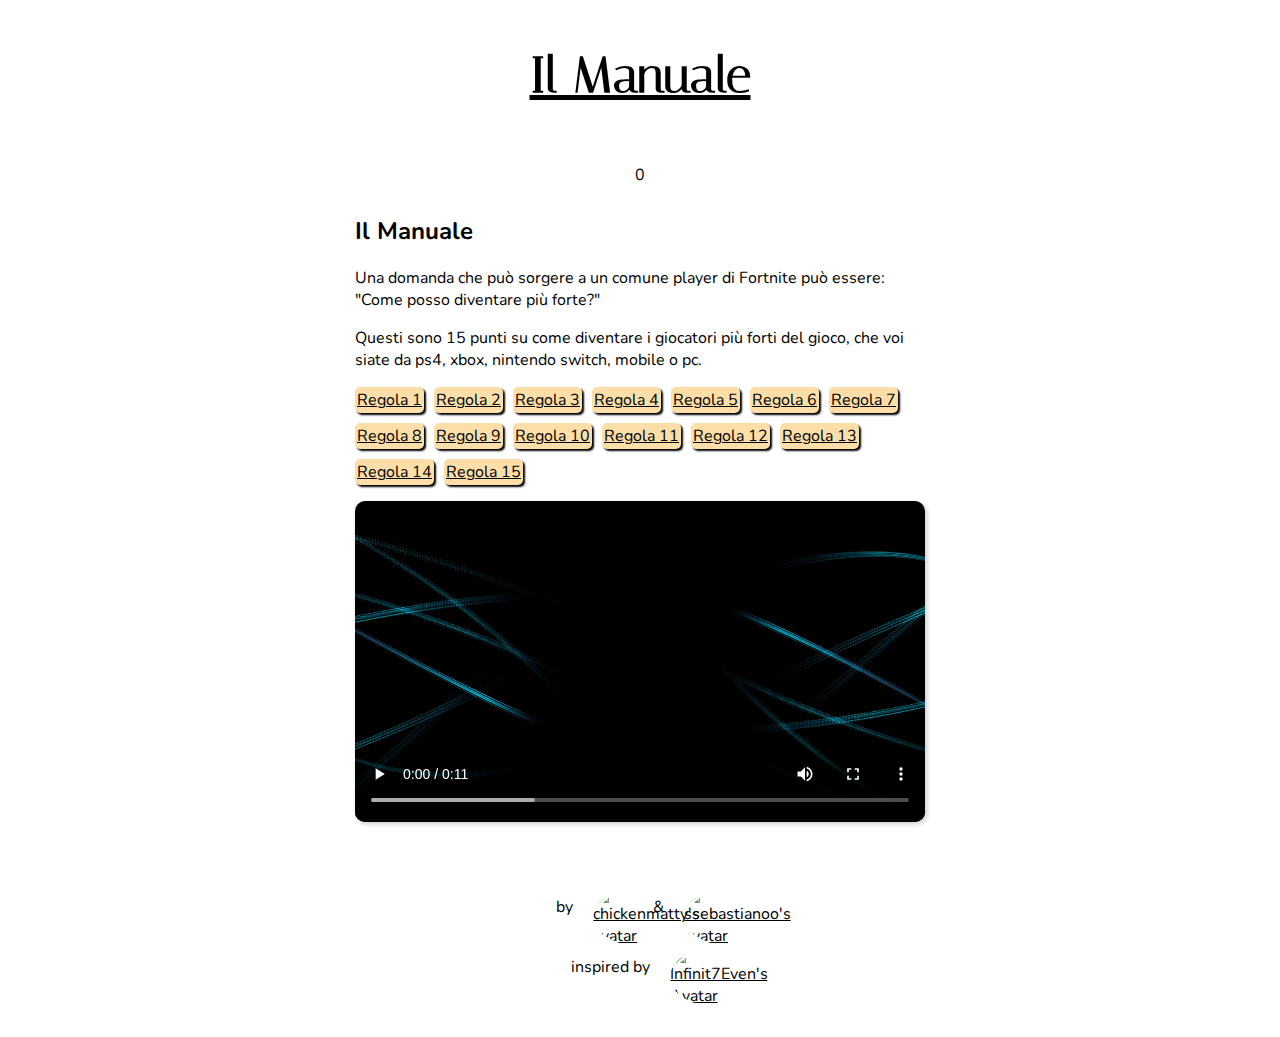
==== index.html @ 8fd3ba6e "more accessibility" ====
<!DOCTYPE html>
<html lang="it">
    <head>
        <title>Il Manuale</title>
        <meta http-equiv="content-language" content="it" />
        <meta charset="UTF-8" />
        <meta name="viewport" content="width=device-width, initial-scale=1.0" />
        <meta
            name="description"
            content="Questo manuale contiene le tecnice essenziali per giocare a Fortnite."
        />
        <meta name="theme-color" content="#b5c6df" />
        <meta name="author" content="Toast Energy" />
        <meta
            name="keywords"
            content="Il Manuale, fortnite, toast energy, Il manuale fornite, manuale fortnite, manuale, guida, guida fortnite, come vincere su fortnite, come vincere a fortnite, come giocare a fortnite, fortnite tutorial, il manuale per fortnite, manuale per fortnite, ho cagato"
        />
        <meta name="robots" content="index, follow" />
        <meta name="googlebot" content="index, follow" />
        <meta property="og:title" content="Il Manuale" />
        <meta
            property="og:description"
            content='Una domanda che può sorgere a un comune player di Fortnite può essere: "Come posso diventare più forte?" Questi sono 11 punti su come diventare i giocatori più forti del gioco, che voi siate da ps4, xbox, nintendo switch, mobile o pc.'
        />
        <meta property="og:image" content="assets/favicon-500.png" />

        <link rel="icon" href="assets/favicon-64.png" type="image/png" />
        <link rel="preconnect" href="https://fonts.googleapis.com" />
        <link rel="preconnect" href="https://fonts.gstatic.com" crossorigin />
        <link
            href="https://fonts.googleapis.com/css2?family=Italiana&display=swap"
            rel="stylesheet"
        />
        <link
            href="https://fonts.googleapis.com/css2?family=Nunito&display=swap"
            rel="stylesheet"
        />
        <link rel="stylesheet" href="./style.css?v=2" />
        <script src="./script.js?v=2" type="text/javascript"></script>
        <script
            src="https://kit.fontawesome.com/2cd6389f66.js"
            crossorigin="anonymous"
        ></script>
    </head>

    <body>
        <header>
            <h1><a href="/">Il Manuale</a></h1>
        </header>

        <div class="container">
            <div class="controls">
                <button aria-label="Previous Page" onclick="updatePage('backward')">
                    <i class="fa-solid fa-chevron-left"></i>
                </button>
                <p id="currentPage">0</p>
                <button aria-label="Next Page" onclick="updatePage('forward')">
                    <i class="fa-solid fa-chevron-right"></i>
                </button>
            </div>
            <div class="book">
                <div class="content">
                    <h2 id="title">Il Manuale</h2>
                    <p id="body">
                        Una domanda che può sorgere a un comune player di
                        Fortnite può essere: "Come posso diventare più forte?"
                    </p>
                    <p id="b2">
                        Questi sono 15 punti su come diventare i giocatori più
                        forti del gioco, che voi siate da ps4, xbox, nintendo
                        switch, mobile o pc.
                    </p>
                    <ul id="rules">
                        <li><a href="?r=1">Regola 1</a></li>
                        <li><a href="?r=2">Regola 2</a></li>
                        <li><a href="?r=3">Regola 3</a></li>
                        <li><a href="?r=4">Regola 4</a></li>
                        <li><a href="?r=5">Regola 5</a></li>
                        <li><a href="?r=6">Regola 6</a></li>
                        <li><a href="?r=7">Regola 7</a></li>
                        <li><a href="?r=8">Regola 8</a></li>
                        <li><a href="?r=9">Regola 9</a></li>
                        <li><a href="?r=10">Regola 10</a></li>
                        <li><a href="?r=11">Regola 11</a></li>
                        <li><a href="?r=12">Regola 12</a></li>
                        <li><a href="?r=13">Regola 13</a></li>
                        <li><a href="?r=14">Regola 14</a></li>
                        <li><a href="?r=15">Regola 15</a></li>
                    </ul>
                    <div class="video">
                        <video
                            loop=""
                            src="assets/hocagato.webm"
                            id="video"
                            autoplay
                            controls
                        />
                    </div>
                </div>
            </div>
        </div>
        <footer>
            <div class="line">
                <p>by</p>
                <a href="https://chickenmatty.me"
                    ><img
                        src="https://avatars.githubusercontent.com/u/44543605?v=4?s=40"
                        alt="chickenmatty's avatar"
                /></a>
                <p>&</p>
                <a href="https://seba.gq"
                    ><img
                        src="https://avatars.githubusercontent.com/u/48064277?v=4?s=40"
                        alt="ssebastianoo's avatar"
                /></a>
            </div>
            <div class="line">
                <p>inspired by</p>
                <a href="https://Infinit7Even.it"
                    ><img
                        src="https://avatars.githubusercontent.com/u/50268291?v=4?s=40"
                        alt="Infinit7Even's Avatar"
                /></a>
            </div>
        </footer>
    </body>
</html>
---- style.css ----
html, body {
  margin: 0;
  padding: 0;
}

body {
  font-family: "Nunito", sans-serif;
}

header {
  display: flex;
  align-items: center;
  justify-content: center;
  height: 150px;
}
header h1 {
  margin: 0;
  font-family: "Italiana", serif;
  font-size: 50px;
}

a {
  color: unset;
}

.container {
  display: flex;
  align-items: center;
  justify-content: center;
  flex-direction: column;
}

.hidden {
  display: none !important;
}

.book {
  position: relative;
  overflow: auto;
  width: 80vw;
  max-width: 600px;
}
.book .content {
  padding: 15px;
  overflow: auto;
}
.book .content #title {
  margin-top: 0;
}
.book .content #rules {
  display: flex;
  flex-wrap: wrap;
  padding: 0;
  gap: 10px;
  list-style-type: none;
}
.book .content #rules li {
  background-color: #fcdea8;
  padding: 2px;
  border-radius: 5px;
  box-shadow: 2px 2px 2px black;
}
.book .content .video {
  display: flex;
  justify-content: center;
  position: relative;
}
.book .content .video video {
  cursor: pointer;
  width: 100%;
  border-radius: 10px;
  box-shadow: 2px 2px 5px RGBA(0, 0, 0, 0.2);
}

.controls {
  height: 50px;
  width: 100%;
  display: flex;
  justify-content: center;
  align-items: center;
  gap: 20px;
}
.controls p {
  margin: 0;
}
.controls button {
  background: none;
  border: none;
  height: -webkit-fit-content;
  height: -moz-fit-content;
  height: fit-content;
  cursor: pointer;
  font-family: unset;
  color: unset;
}

footer {
  margin: 50px 0;
  display: flex;
  align-items: center;
  justify-content: center;
  flex-direction: column;
  gap: 20px;
}
footer p {
  margin: 0;
}
footer .line {
  display: flex;
  gap: 20px;
  align-items: center;
  justify-content: center;
}
footer a {
  width: 40px;
  height: 40px;
}
footer img {
  width: 40px;
  border-radius: 50%;
}

.start-quiz, input[type=submit] {
  background-color: #fcdea8;
  border: none;
  font-family: unset;
  color: unset;
  padding: 5px;
  border-radius: 4px;
  cursor: pointer;
  box-shadow: 2px 2px 2px RGBA(0, 0, 0, 0.5);
  margin-bottom: 10px;
}

.quiz .options {
  display: flex;
  flex-direction: column;
  gap: 10px;
}
.quiz input[type=submit] {
  width: 100px;
  margin-top: 10px;
}

.score p {
  margin: 0;
}
.score .label {
  margin-top: 20px;
}/*# sourceMappingURL=style.css.map */
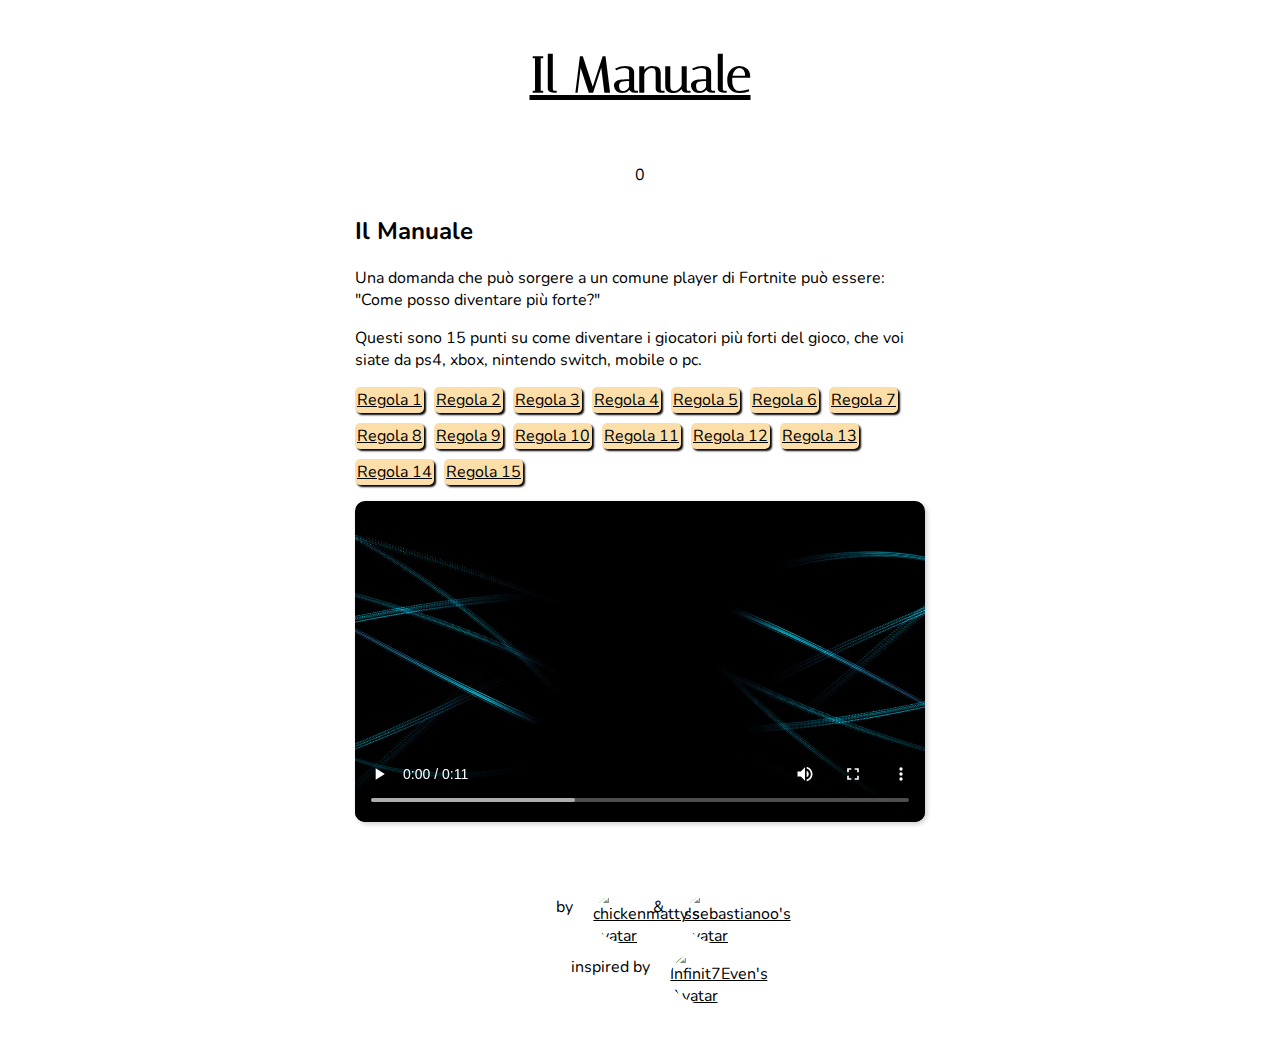
==== commit cde9473c: "ops" ====
--- a/index.html
+++ b/index.html
@@ -35,7 +35,7 @@
             href="https://fonts.googleapis.com/css2?family=Nunito&display=swap"
             rel="stylesheet"
         />
-        <link rel="stylesheet" href="./style.css?v=2" />
+        <link rel="stylesheet" href="./style.css?v=3" />
         <script src="./script.js?v=2" type="text/javascript"></script>
         <script
             src="https://kit.fontawesome.com/2cd6389f66.js"
--- a/style.css
+++ b/style.css
@@ -120,7 +120,7 @@
   border-radius: 50%;
 }
 
-.start-quiz, input[type=submit] {
+.start-quiz, input[type=submit], #download, .gen-cert {
   background-color: #fcdea8;
   border: none;
   font-family: unset;
@@ -142,9 +142,29 @@
   margin-top: 10px;
 }
 
+.score {
+  padding-bottom: 20px;
+}
 .score p {
   margin: 0;
 }
+.score input {
+  border: none;
+  outline: none;
+  font-family: unset;
+  color: unset;
+  background-color: RGBA(0, 0, 0, 0.1);
+  padding: 5px;
+  border-radius: 4px;
+  box-shadow: 2px 2px 2px RGBA(0, 0, 0, 0.5);
+}
 .score .label {
   margin-top: 20px;
+}
+.score canvas {
+  width: 100%;
+  margin-bottom: 30px;
+}
+.score #download {
+  text-decoration: none;
 }/*# sourceMappingURL=style.css.map */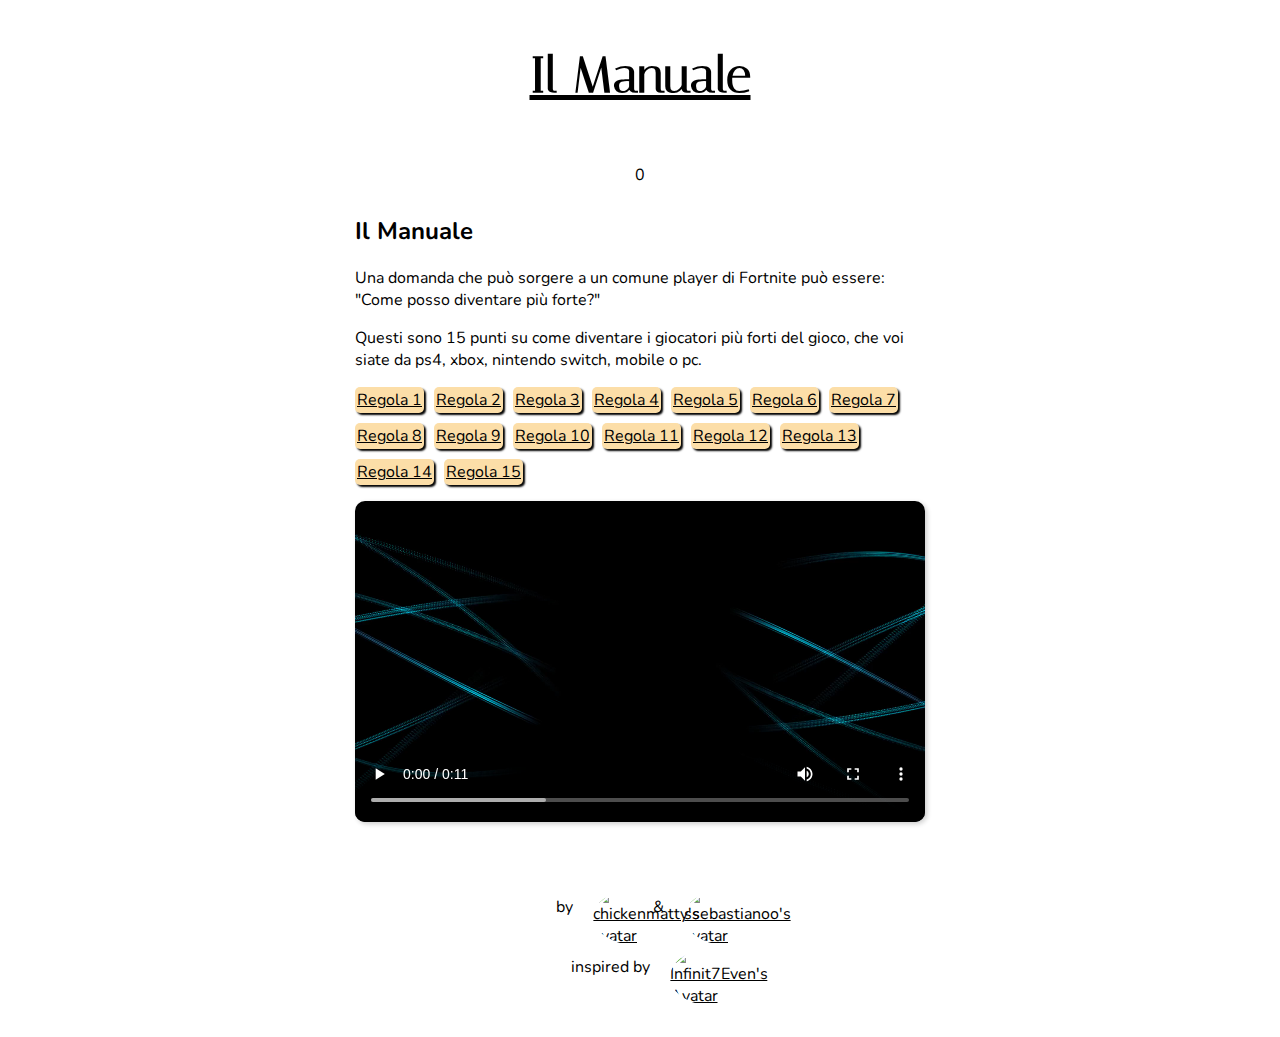
==== commit 254aec0a: "keywords" ====
--- a/index.html
+++ b/index.html
@@ -13,7 +13,7 @@
         <meta name="author" content="Toast Energy" />
         <meta
             name="keywords"
-            content="Il Manuale, fortnite, toast energy, Il manuale fornite, manuale fortnite, manuale, guida, guida fortnite, come vincere su fortnite, come vincere a fortnite, come giocare a fortnite, fortnite tutorial, il manuale per fortnite, manuale per fortnite, ho cagato"
+            content="Il Manuale, fortnite, toast energy, Il manuale fornite, manuale fortnite, manuale, guida, guida fortnite, come vincere su fortnite, come vincere a fortnite, come giocare a fortnite, fortnite tutorial, il manuale per fortnite, manuale per fortnite, ho cagato, giorgiovola, giorgio vola, giorgio vola manuale fortnite"
         />
         <meta name="robots" content="index, follow" />
         <meta name="googlebot" content="index, follow" />
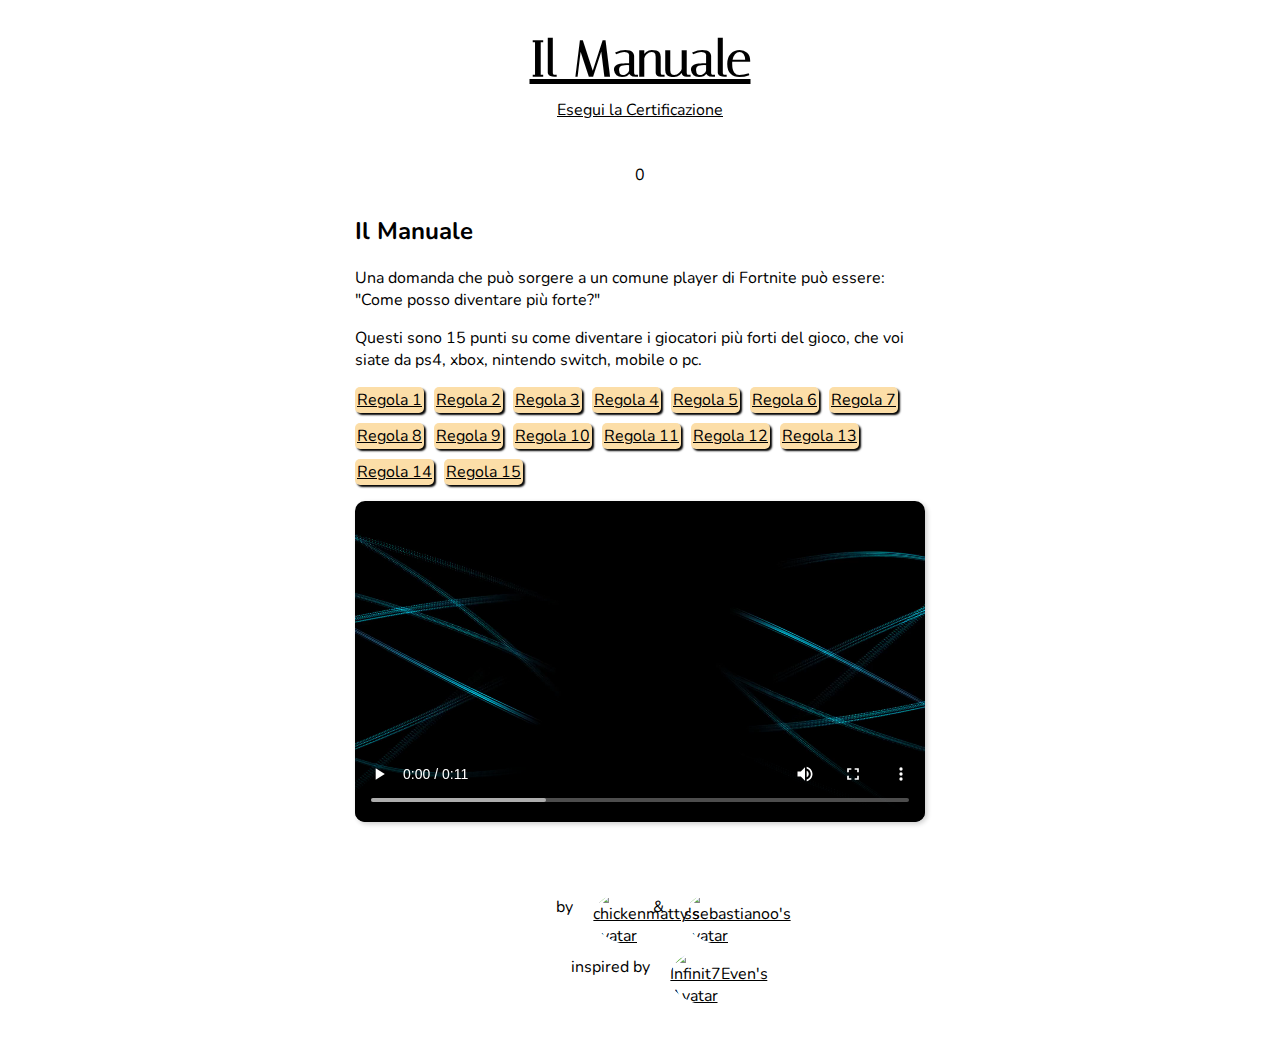
==== commit 5df49969: "link to certification" ====
--- a/index.html
+++ b/index.html
@@ -7,13 +7,13 @@
         <meta name="viewport" content="width=device-width, initial-scale=1.0" />
         <meta
             name="description"
-            content="Questo manuale contiene le tecnice essenziali per giocare a Fortnite."
+            content='Una domanda che può sorgere a un comune player di Fortnite può essere: "Come posso diventare più forte?" Questi sono 11 punti su come diventare i giocatori più forti del gioco, che voi siate da ps4, xbox, nintendo switch, mobile o pc.'
         />
         <meta name="theme-color" content="#b5c6df" />
         <meta name="author" content="Toast Energy" />
         <meta
             name="keywords"
-            content="Il Manuale, fortnite, toast energy, Il manuale fornite, manuale fortnite, manuale, guida, guida fortnite, come vincere su fortnite, come vincere a fortnite, come giocare a fortnite, fortnite tutorial, il manuale per fortnite, manuale per fortnite, ho cagato, giorgiovola, giorgio vola, giorgio vola manuale fortnite"
+            content="Il Manuale, fortnite, toast energy, Il manuale fornite, manuale fortnite, manuale, guida, guida fortnite, come vincere su fortnite, come vincere a fortnite, come giocare a fortnite, fortnite tutorial, il manuale per fortnite, manuale per fortnite, ho cagato, giorgiovola, giorgio vola, giorgio vola manuale fortnite, come diventare più forti su fortnite, come tryhardare su fortnite"
         />
         <meta name="robots" content="index, follow" />
         <meta name="googlebot" content="index, follow" />
@@ -35,7 +35,7 @@
             href="https://fonts.googleapis.com/css2?family=Nunito&display=swap"
             rel="stylesheet"
         />
-        <link rel="stylesheet" href="./style.css?v=3" />
+        <link rel="stylesheet" href="./style.css?v=4" />
         <script src="./script.js?v=2" type="text/javascript"></script>
         <script
             src="https://kit.fontawesome.com/2cd6389f66.js"
@@ -46,6 +46,7 @@
     <body>
         <header>
             <h1><a href="/">Il Manuale</a></h1>
+            <p><a href="/certificazione.html">Esegui la Certificazione</a></p>
         </header>
 
         <div class="container">
--- a/style.css
+++ b/style.css
@@ -11,12 +11,17 @@
   display: flex;
   align-items: center;
   justify-content: center;
+  flex-direction: column;
   height: 150px;
+  gap: 10px;
 }
 header h1 {
   margin: 0;
   font-family: "Italiana", serif;
   font-size: 50px;
+}
+header p {
+  margin: 0;
 }
 
 a {
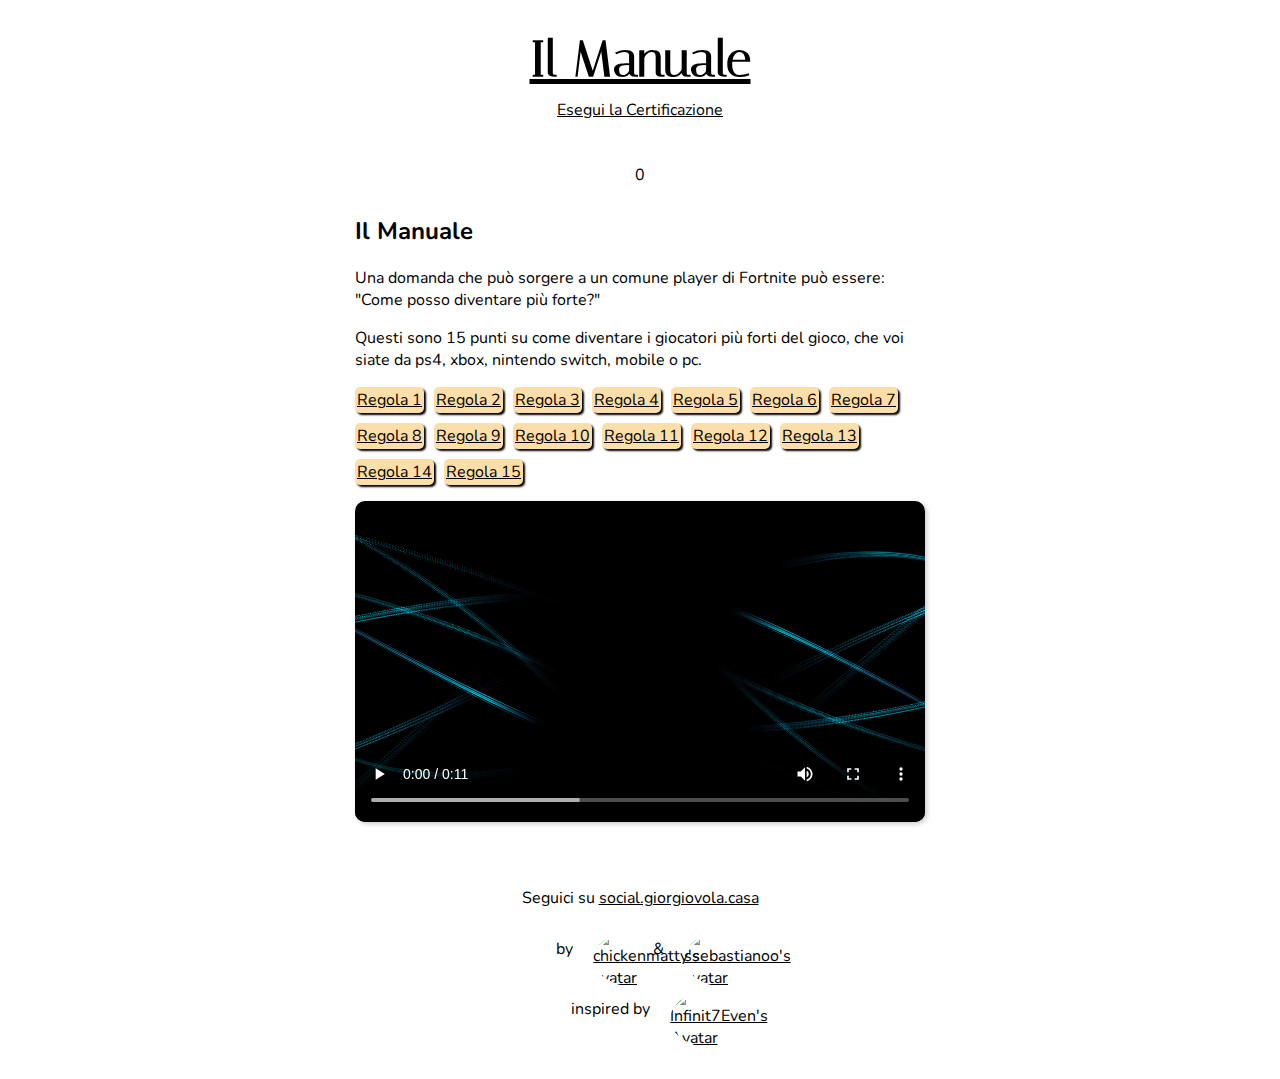
==== commit 9b0472af: "link to social" ====
--- a/index.html
+++ b/index.html
@@ -51,7 +51,10 @@
 
         <div class="container">
             <div class="controls">
-                <button aria-label="Previous Page" onclick="updatePage('backward')">
+                <button
+                    aria-label="Previous Page"
+                    onclick="updatePage('backward')"
+                >
                     <i class="fa-solid fa-chevron-left"></i>
                 </button>
                 <p id="currentPage">0</p>
@@ -101,6 +104,12 @@
             </div>
         </div>
         <footer>
+            <p>
+                Seguici su
+                <a href="https://social.giorgiovola.casa"
+                    >social.giorgiovola.casa</a
+                >
+            </p>
             <div class="line">
                 <p>by</p>
                 <a href="https://chickenmatty.me"
@@ -109,7 +118,7 @@
                         alt="chickenmatty's avatar"
                 /></a>
                 <p>&</p>
-                <a href="https://seba.gq"
+                <a href="https://sebastianogirotto.me"
                     ><img
                         src="https://avatars.githubusercontent.com/u/48064277?v=4?s=40"
                         alt="ssebastianoo's avatar"
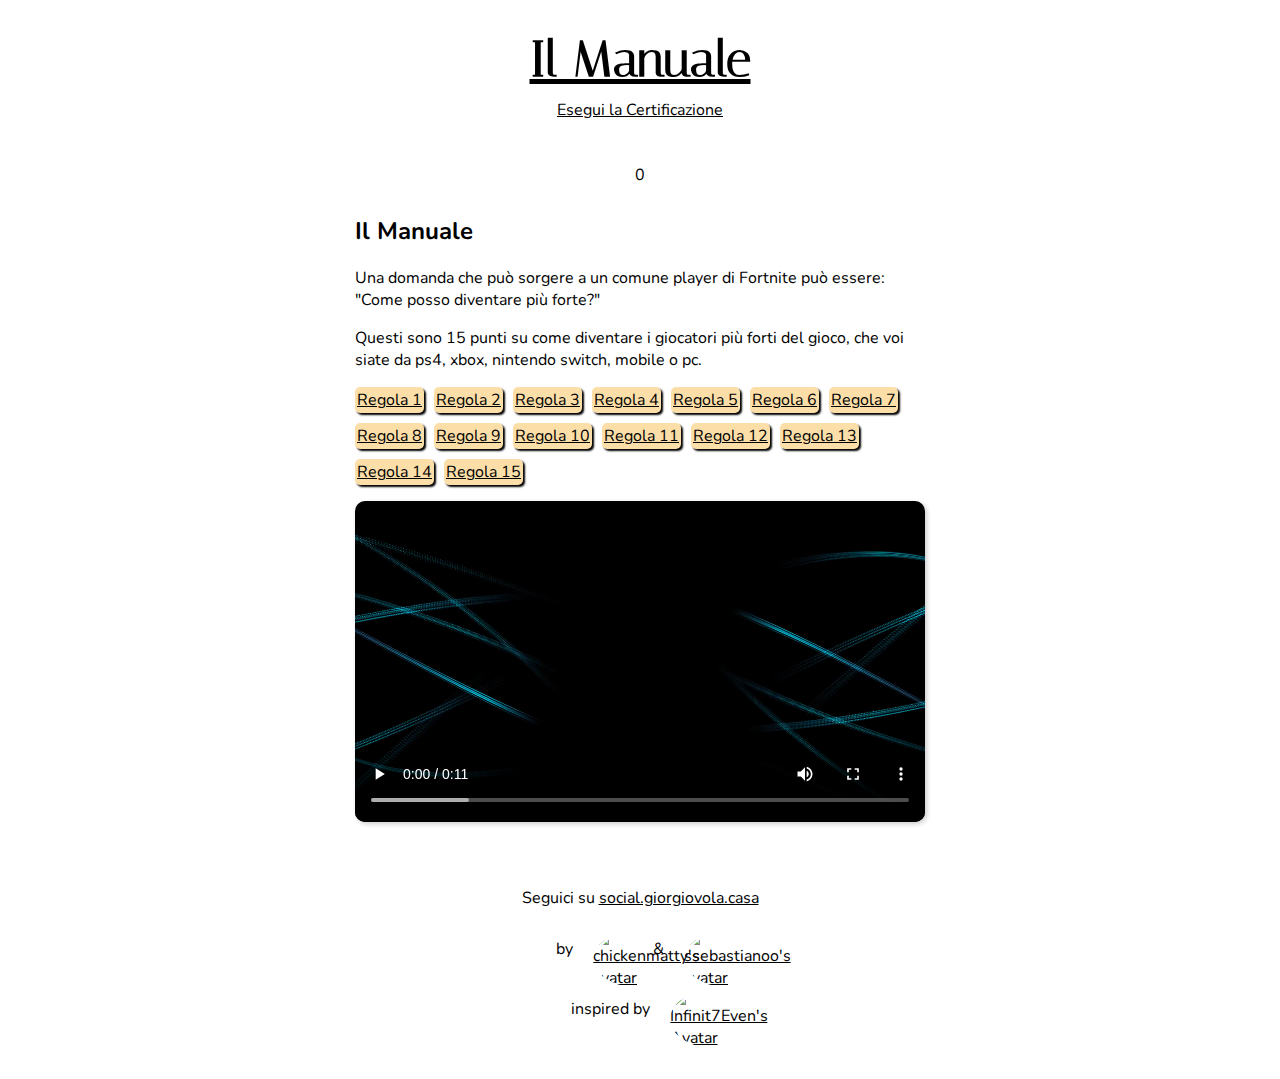
==== commit 157b6691: "fix" ====
--- a/index.html
+++ b/index.html
@@ -112,13 +112,13 @@
             </p>
             <div class="line">
                 <p>by</p>
-                <a href="https://chickenmatty.me"
+                <a href="https://mattia.click"
                     ><img
                         src="https://avatars.githubusercontent.com/u/44543605?v=4?s=40"
                         alt="chickenmatty's avatar"
                 /></a>
                 <p>&</p>
-                <a href="https://sebastianogirotto.me"
+                <a href="https://gir8.it"
                     ><img
                         src="https://avatars.githubusercontent.com/u/48064277?v=4?s=40"
                         alt="ssebastianoo's avatar"
@@ -126,7 +126,7 @@
             </div>
             <div class="line">
                 <p>inspired by</p>
-                <a href="https://Infinit7Even.it"
+                <a href="https://7fx.it"
                     ><img
                         src="https://avatars.githubusercontent.com/u/50268291?v=4?s=40"
                         alt="Infinit7Even's Avatar"
